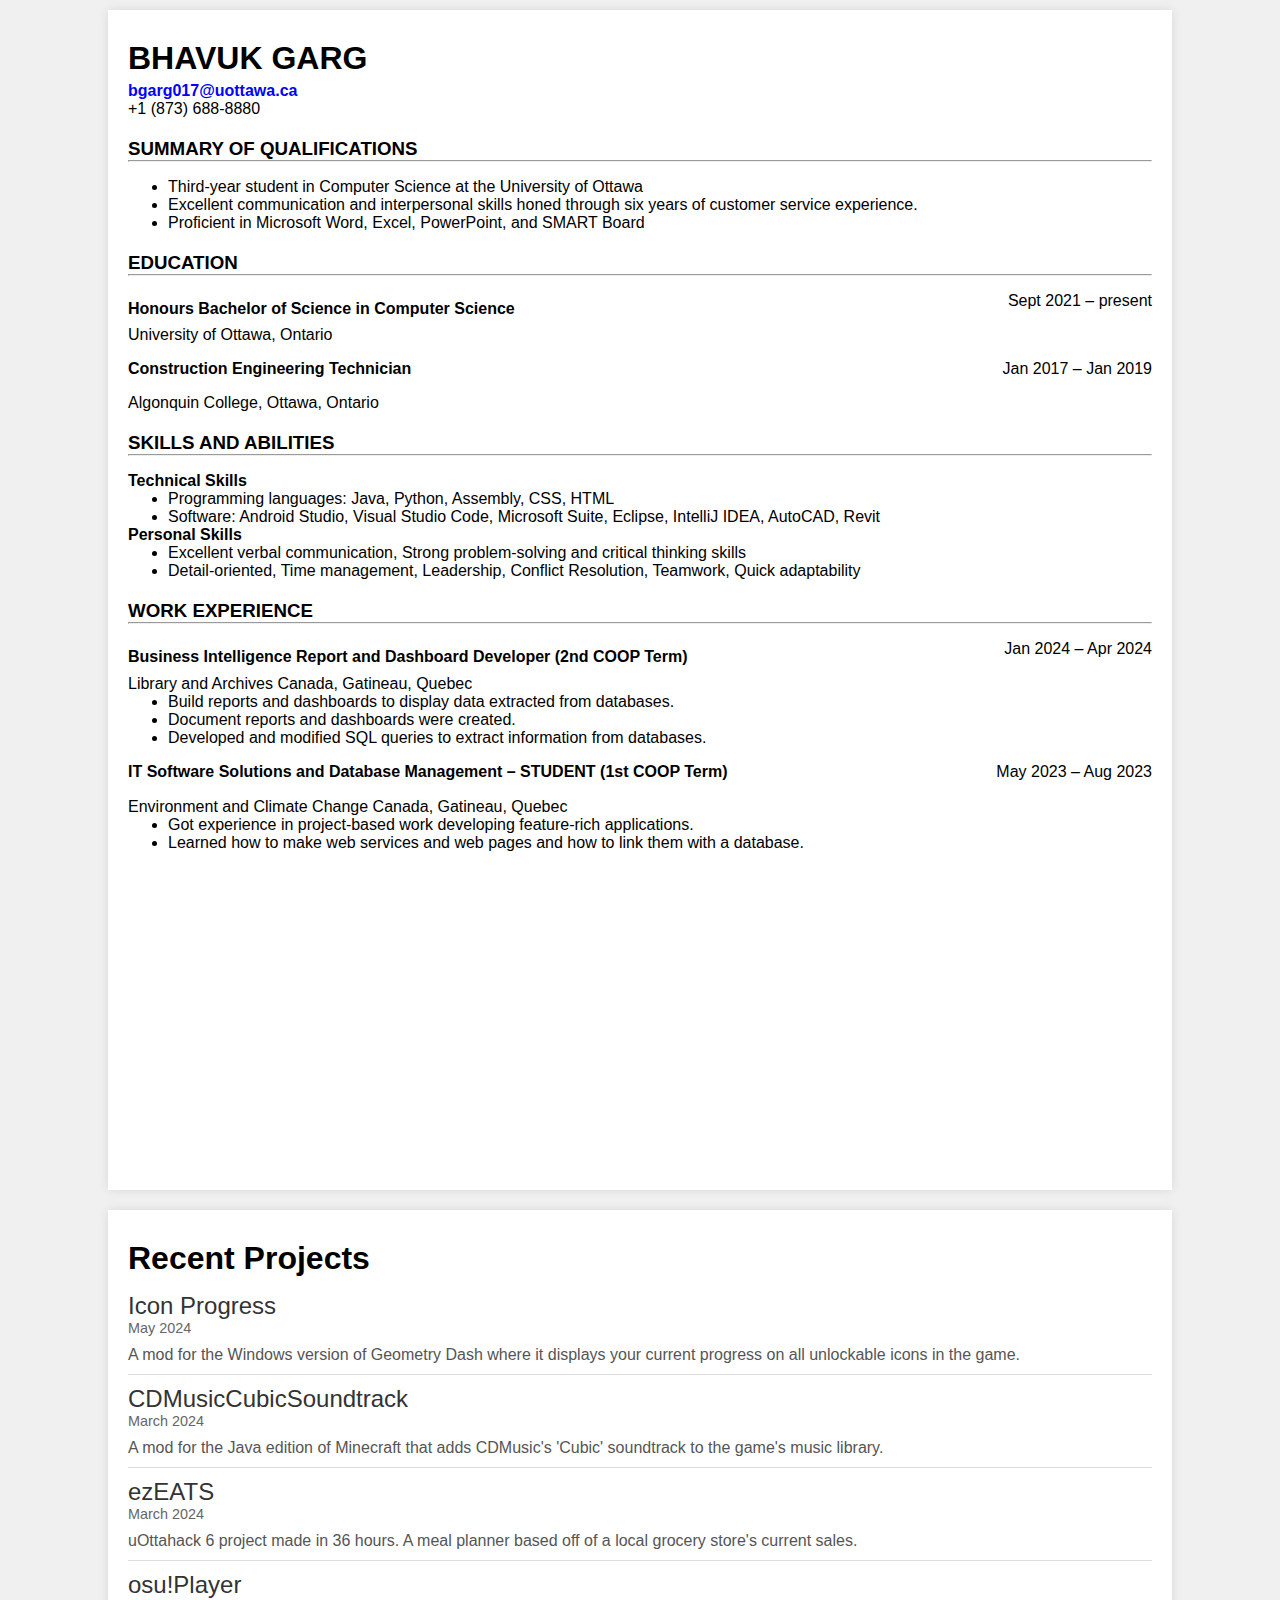
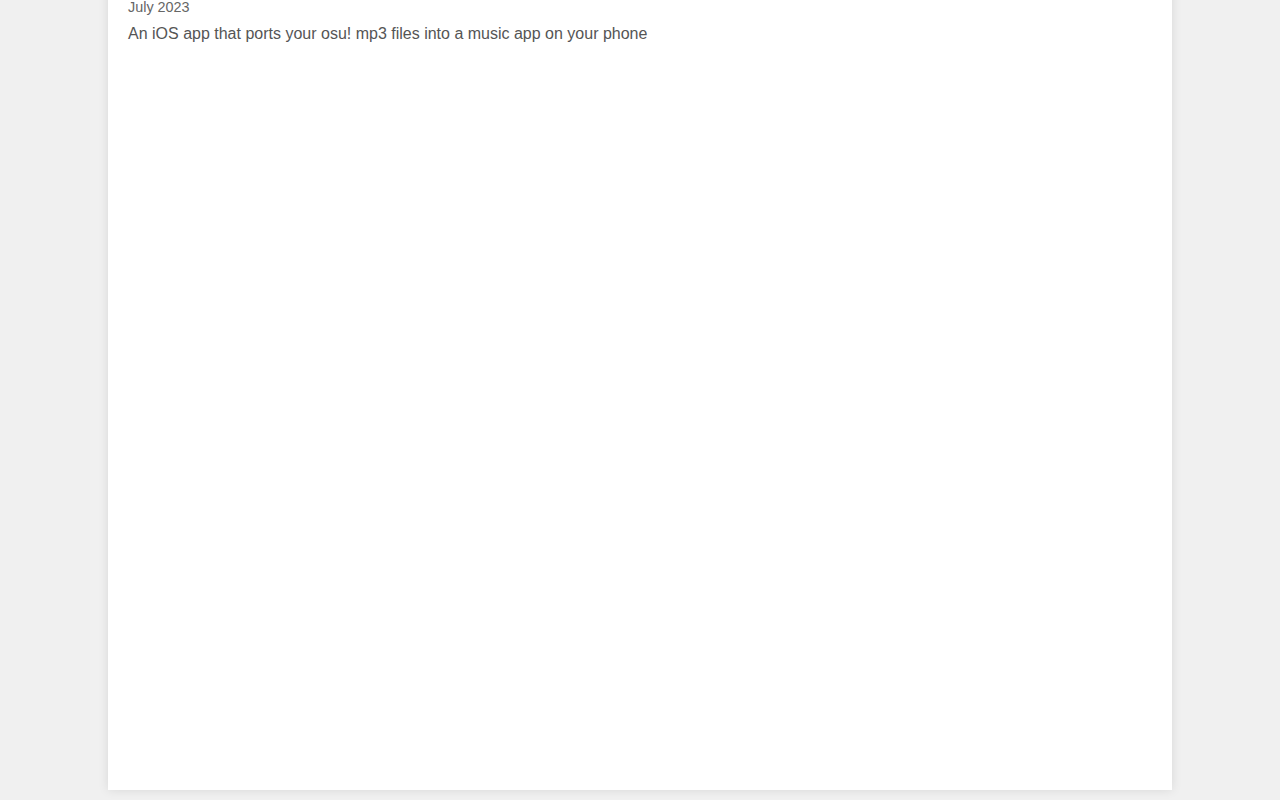
==== index.html @ b69e55bd "index.html added and formatting fixed" ====
<!DOCTYPE html>
<html lang="en">
<head>
    <meta charset="UTF-8">
    <meta name="viewport" content="width=device-width, initial-scale=1.0">
    <title>Portfolio</title>
    <link rel="stylesheet" type="text/css" href="styles.css">
</head>
<index-body>
    <div class="overallContainer">
        <object class="iframe-container-resume" type="text/html" data="resume.html"></object>
        <object class="iframe-container-resume" type="text/html" data="projects.html"></object>
    </div>
</index-body>
</html>
---- styles.css ----
body {
    font-family: Arial, sans-serif;
    background-color: #f0f0f0;
    margin: 0;
    padding: 0;
    min-height: 100vh;
    height: fit-content;
    display: flex;
    flex-direction: column;
    justify-content: flex-start;
}

h1 {
    margin-top: 20px;
    margin-bottom: 5px;
}

h3 {
    margin-top: 20px;
    margin-bottom: 0px;
}

.container {
    width: 80%;
    margin: 10px auto;
    padding: 10px 20px;
    background-color: #fff;
    box-shadow: 0 0 10px rgba(0,0,0,0.1);
    flex: 1;
}

.flex-container {
    display: flex;
    justify-content: space-between;
    align-items: center;
}

.project {
    border-bottom: 1px solid #ddd;
    padding: 10px 0;
}

.project-overlay {
    background-color: rgba(0, 0, 0, 0.5);
    padding: 20px;
}

.project:last-child {
    border-bottom: none;
}

.project-name {
    font-size: 1.5em;
    color: #333;
}

.project-date {
    color: #666;
    font-size: 0.9em;
}

.project-description {
    margin-top: 10px;
    font-size: 1em;
    color: #555;
}

.bold {
    font-weight: bold;
}
.normal {
    font-weight: normal;
}
.bgtext {
    background-color: #bdc3c7;
}
.no-space {
    line-height: 1.2;
}
.contact-info {
    margin-bottom: 0;
}
.contact-info .bold {
    color: blue;
}
.section {
    margin-top: 20px;
    margin-bottom: 20px;
}
.date {
    text-align: right; 
    flex-shrink: 0;
}
.multiline {
    display: inline-block;
    word-wrap: break-word;
    max-width: 750px;
}
.no-bullet::before {
    content: none;
}

index-body {
    margin: 0;
    font-family: Arial, sans-serif;
}
.overallContainer {
    display: flex;
    flex-direction: column;
    align-items: stretch;
    width: 100%;
}
.iframe-container-resume {
    width: 100%;
    border: none;
    min-height: 1200px;
    height: 100vh;
    margin: 0;
    padding: 0;
}
.iframe-container-projects {
    width: 100%;
    border: none;
    min-height: 800px;
    height: 100vh;
    margin: 0;
    padding: 0;
}
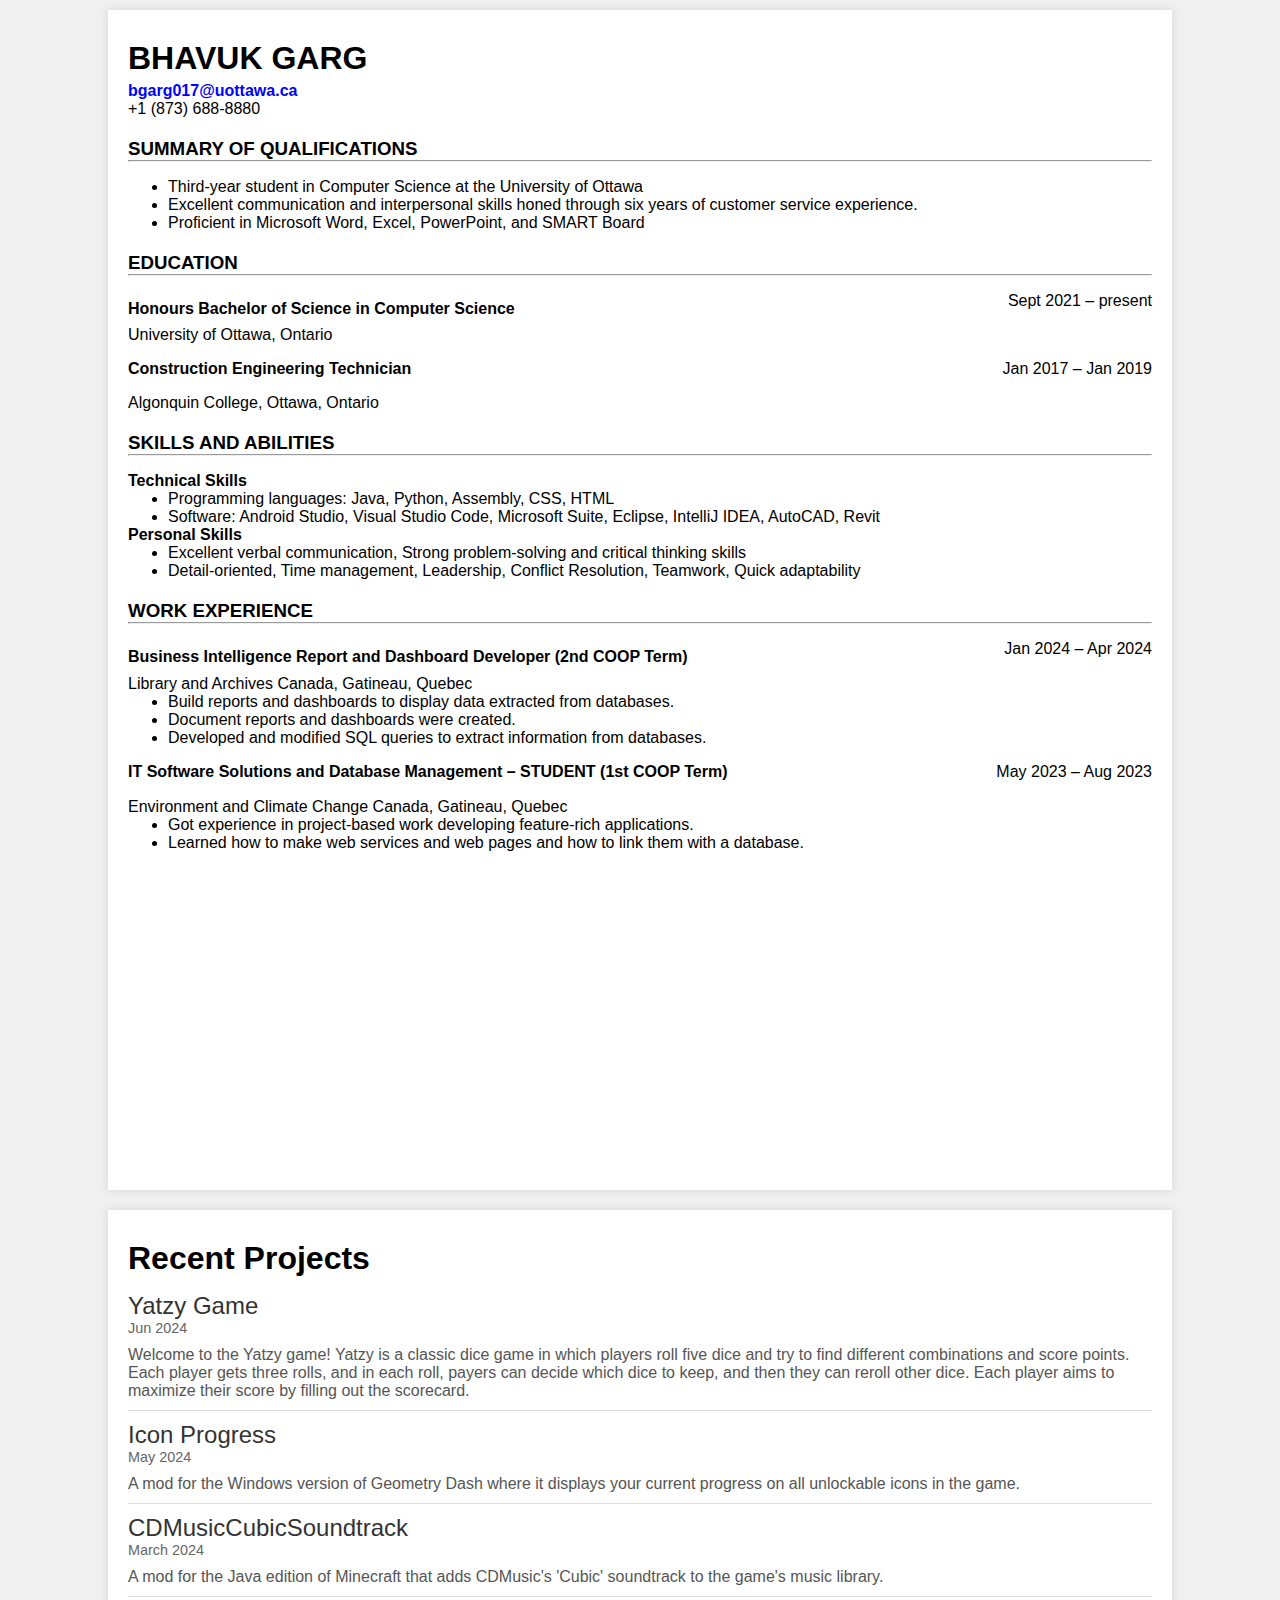
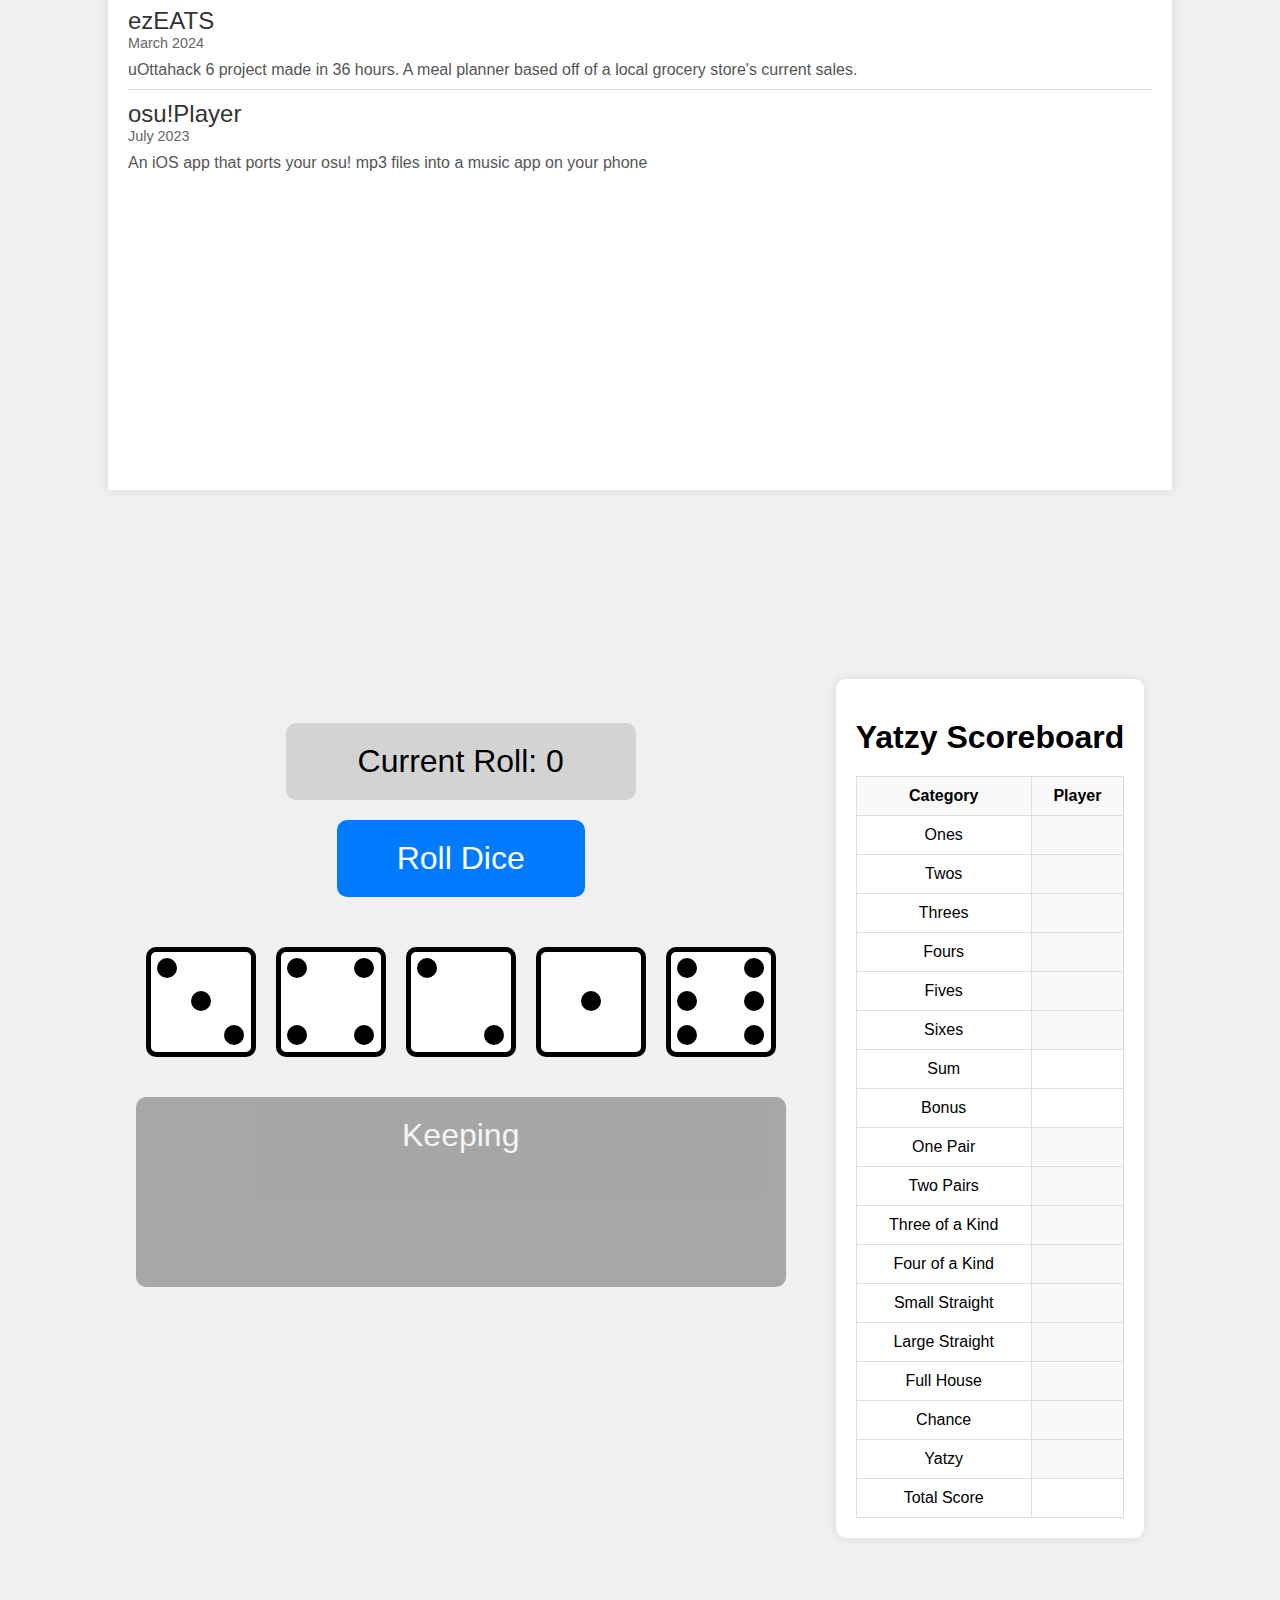
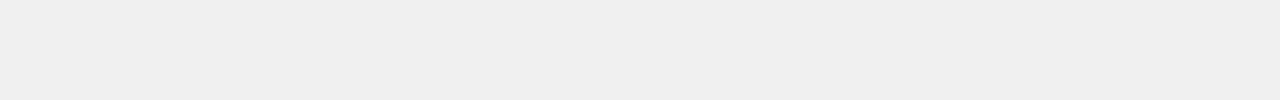
==== commit 04a3d05c: "updated the index, css and project files to remove errors" ====
--- a/index.html
+++ b/index.html
@@ -9,7 +9,9 @@
 <index-body>
     <div class="overallContainer">
         <object class="iframe-container-resume" type="text/html" data="resume.html"></object>
-        <object class="iframe-container-resume" type="text/html" data="projects.html"></object>
+        <object class="iframe-container-projects" type="text/html" data="projects.html"></object>
+        <object class="iframe-container-yatzy" type="text/html" data="yatzy/head.html"></object>
+
     </div>
 </index-body>
 </html>
--- a/styles.css
+++ b/styles.css
@@ -125,4 +125,17 @@
     height: 100vh;
     margin: 0;
     padding: 0;
+}
+.iframe-container-yatzy {
+    width: 100%;
+    border: none;
+    min-height: 1200px;
+    height: 100vh;
+    margin: 0;
+    padding: 0;
+}
+.gameLink {
+    color: blue;
+    text-decoration: underline; 
+    cursor: pointer;
 }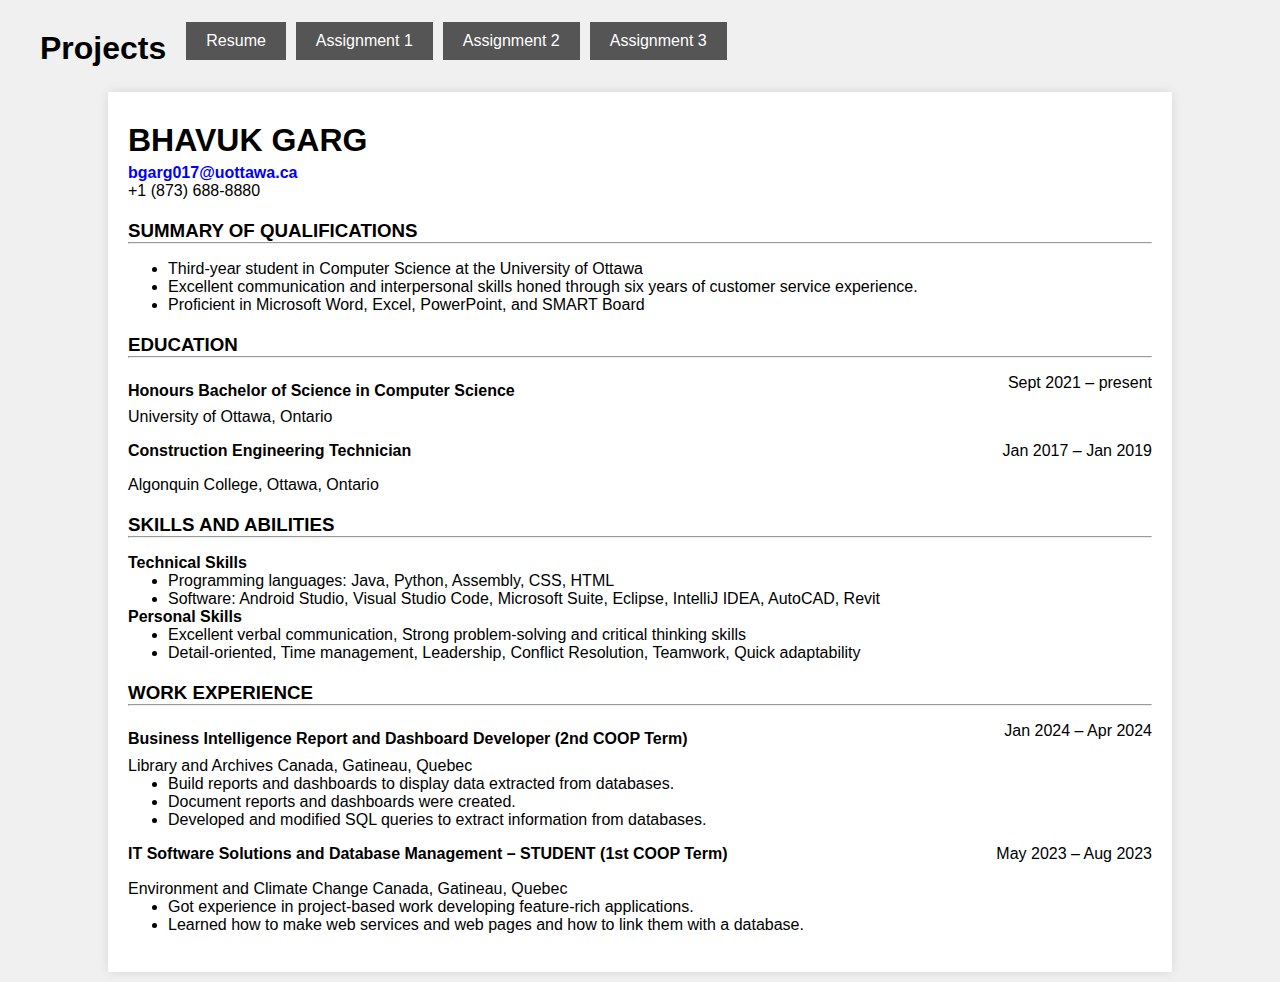
==== commit d9de4761: "dynamically access div using js" ====
--- a/index.html
+++ b/index.html
@@ -1,3 +1,26 @@
+<!-- <!DOCTYPE html>
+<html lang="en">
+<head>
+    <meta charset="UTF-8">
+    <meta name="viewport" content="width=device-width, initial-scale=1.0">
+    <title>Portfolio</title>
+    <link rel="stylesheet" type="text/css" href="styles.css">
+</head>
+<script>
+document.addEventListener('DOMContentLoaded', function() {
+
+});
+
+</script>
+<index-body>
+    <div class="overallContainer">
+        <object class="iframe-container-resume" type="text/html" data="resume.html"></object>
+        <object class="iframe-container-projects" type="text/html" data="projects.html"></object>
+        <object class="iframe-container-yatzy" type="text/html" data="yatzy/head.html"></object>
+
+    </div>
+</index-body>
+</html> -->
 <!DOCTYPE html>
 <html lang="en">
 <head>
@@ -6,12 +29,34 @@
     <title>Portfolio</title>
     <link rel="stylesheet" type="text/css" href="styles.css">
 </head>
-<index-body>
-    <div class="overallContainer">
-        <object class="iframe-container-resume" type="text/html" data="resume.html"></object>
-        <object class="iframe-container-projects" type="text/html" data="projects.html"></object>
-        <object class="iframe-container-yatzy" type="text/html" data="yatzy/head.html"></object>
+<body>
+    <header>
+        <div class="header-container">
+            <h1 style="margin-left: 0;">Projects</h1>
+            <nav>
+                <button onclick="loadContent('resume.html')">Resume</button>
+                <button onclick="loadContent('projects.html')">Assignment 1</button>
+                <button onclick="loadContent('yatzy/head.html')">Assignment 2</button>
+                <button onclick="loadContent('Server side yatzy/public/index.php')">Assignment 3</button>
+            </nav>
+        </div>
+    </header>
+    <main id="content">
+        
+        <div class="overallContainer">
+            <object class="iframe-container-resume" type="text/html" data="resume.html"></object>
+        </div>
+    </main>
 
-    </div>
-</index-body>
+    <script>
+        document.addEventListener('DOMContentLoaded', function() {
+     
+            loadContent('resume.html');
+        });
+
+        function loadContent(page) {
+            document.querySelector('.iframe-container-resume').data = page;
+        }
+    </script>
+</body>
 </html>
--- a/styles.css
+++ b/styles.css
@@ -13,6 +13,8 @@
 h1 {
     margin-top: 20px;
     margin-bottom: 5px;
+    margin-left: 0;
+    
 }
 
 h3 {
@@ -20,6 +22,38 @@
     margin-bottom: 0px;
 }
 
+nav {
+    display: flex;
+    gap: 10px;
+    flex: 1;
+   
+    
+}
+
+nav button {
+    background-color: #555;
+    border: rgb(255, 255, 255);
+    color: white;
+    padding: 10px 20px;
+    cursor: pointer;
+    font-size: 16px;
+    flex: 0 1 auto; 
+}
+
+nav button:hover {
+    background-color: #777;
+}
+
+
+
+.header-container {
+    display: flex;
+    align-items: center;
+    gap: 20px;
+    max-width: 1200px;
+    margin: 0 auto;
+    padding: 10px;
+}
 .container {
     width: 80%;
     margin: 10px auto;
@@ -109,15 +143,21 @@
     flex-direction: column;
     align-items: stretch;
     width: 100%;
+    overflow: hidden;
 }
 .iframe-container-resume {
     width: 100%;
     border: none;
-    min-height: 1200px;
+    min-height: 800px;
     height: 100vh;
     margin: 0;
     padding: 0;
+    overflow: hidden;
+    border: none;
+    transform: scale(1);
+    transform-origin: 0 0;
 }
+
 .iframe-container-projects {
     width: 100%;
     border: none;
@@ -125,6 +165,7 @@
     height: 100vh;
     margin: 0;
     padding: 0;
+    border: none;
 }
 .iframe-container-yatzy {
     width: 100%;
@@ -133,7 +174,18 @@
     height: 100vh;
     margin: 0;
     padding: 0;
+    border: none;
 }
+.iframe-container-yatzy-php {
+    width: 100%;
+    border: none;
+    min-height: 1200px;
+    height: 100vh;
+    margin: 0;
+    padding: 0;
+    border: none;
+}
+
 .gameLink {
     color: blue;
     text-decoration: underline; 
--- a/styles.css
+++ b/styles.css
@@ -13,6 +13,8 @@
 h1 {
     margin-top: 20px;
     margin-bottom: 5px;
+    margin-left: 0;
+    
 }
 
 h3 {
@@ -20,6 +22,38 @@
     margin-bottom: 0px;
 }
 
+nav {
+    display: flex;
+    gap: 10px;
+    flex: 1;
+   
+    
+}
+
+nav button {
+    background-color: #555;
+    border: rgb(255, 255, 255);
+    color: white;
+    padding: 10px 20px;
+    cursor: pointer;
+    font-size: 16px;
+    flex: 0 1 auto; 
+}
+
+nav button:hover {
+    background-color: #777;
+}
+
+
+
+.header-container {
+    display: flex;
+    align-items: center;
+    gap: 20px;
+    max-width: 1200px;
+    margin: 0 auto;
+    padding: 10px;
+}
 .container {
     width: 80%;
     margin: 10px auto;
@@ -109,15 +143,21 @@
     flex-direction: column;
     align-items: stretch;
     width: 100%;
+    overflow: hidden;
 }
 .iframe-container-resume {
     width: 100%;
     border: none;
-    min-height: 1200px;
+    min-height: 800px;
     height: 100vh;
     margin: 0;
     padding: 0;
+    overflow: hidden;
+    border: none;
+    transform: scale(1);
+    transform-origin: 0 0;
 }
+
 .iframe-container-projects {
     width: 100%;
     border: none;
@@ -125,6 +165,7 @@
     height: 100vh;
     margin: 0;
     padding: 0;
+    border: none;
 }
 .iframe-container-yatzy {
     width: 100%;
@@ -133,7 +174,18 @@
     height: 100vh;
     margin: 0;
     padding: 0;
+    border: none;
 }
+.iframe-container-yatzy-php {
+    width: 100%;
+    border: none;
+    min-height: 1200px;
+    height: 100vh;
+    margin: 0;
+    padding: 0;
+    border: none;
+}
+
 .gameLink {
     color: blue;
     text-decoration: underline; 
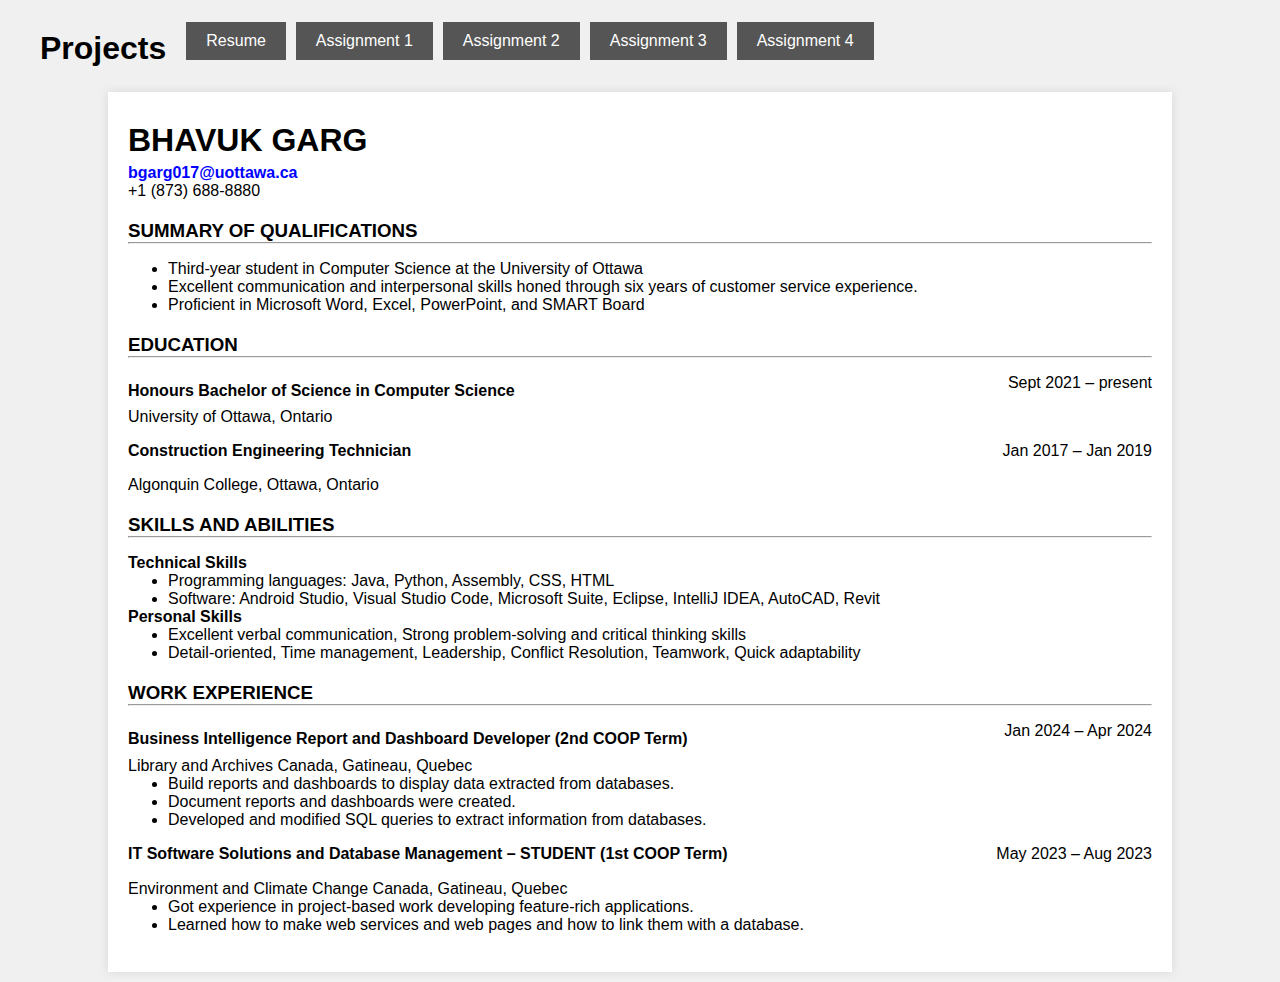
==== commit 22baeb7a: "fixed" ====
--- a/index.html
+++ b/index.html
@@ -1,26 +1,3 @@
-<!-- <!DOCTYPE html>
-<html lang="en">
-<head>
-    <meta charset="UTF-8">
-    <meta name="viewport" content="width=device-width, initial-scale=1.0">
-    <title>Portfolio</title>
-    <link rel="stylesheet" type="text/css" href="styles.css">
-</head>
-<script>
-document.addEventListener('DOMContentLoaded', function() {
-
-});
-
-</script>
-<index-body>
-    <div class="overallContainer">
-        <object class="iframe-container-resume" type="text/html" data="resume.html"></object>
-        <object class="iframe-container-projects" type="text/html" data="projects.html"></object>
-        <object class="iframe-container-yatzy" type="text/html" data="yatzy/head.html"></object>
-
-    </div>
-</index-body>
-</html> -->
 <!DOCTYPE html>
 <html lang="en">
 <head>
@@ -37,7 +14,8 @@
                 <button onclick="loadContent('resume.html')">Resume</button>
                 <button onclick="loadContent('projects.html')">Assignment 1</button>
                 <button onclick="loadContent('yatzy/head.html')">Assignment 2</button>
-                <button onclick="loadContent('Server side yatzy/public/index.php')">Assignment 3</button>
+                <button onclick="loadContent('assignment3.html')">Assignment 3</button>
+                <button onclick="loadContent('emergency_waitlist/client/index.html')">Assignment 4</button>
             </nav>
         </div>
     </header>
